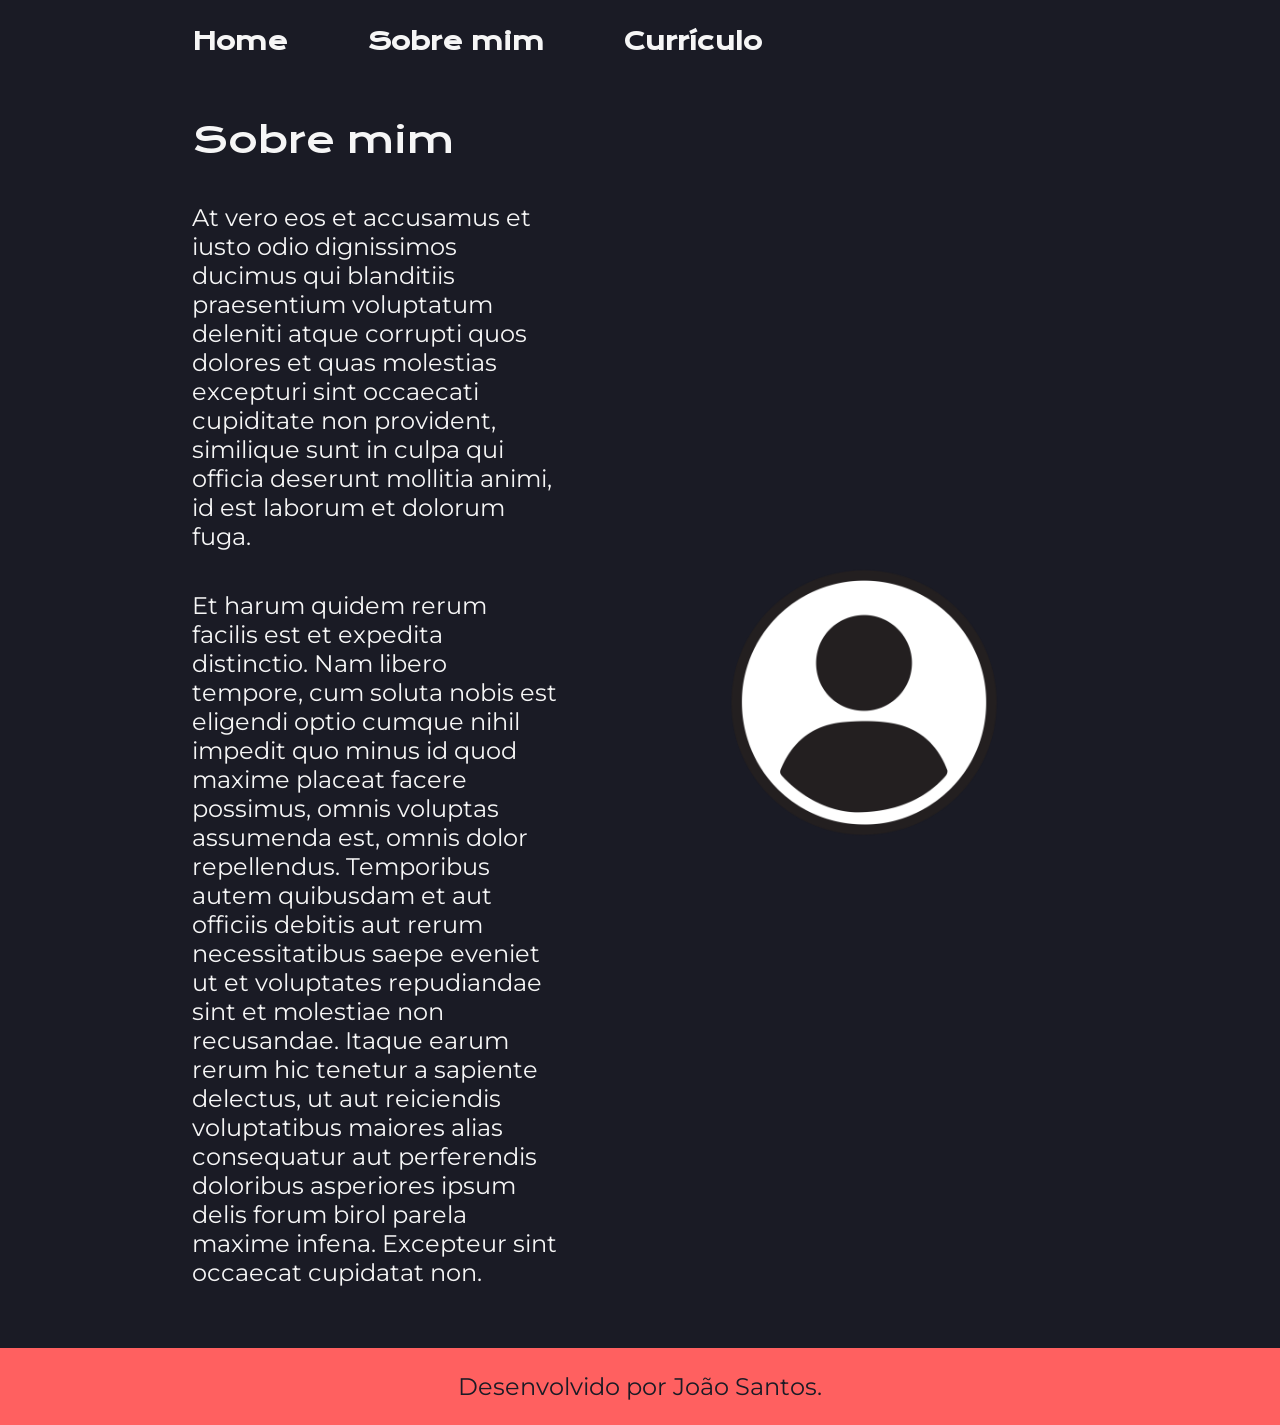
==== about.html @ e107e28a "Add files via upload" ====
<!DOCTYPE html>
<html lang="pt-br">

<head>
    <meta charset="UTF-8">
    <meta name="viewport" content="width=device-width, initial-scale=1.0">
    <title>Sobre mim</title>
    <link rel="stylesheet" href="./styles/style.css">
</head>
<header class="cabecalho">
    <nav class="cabecalho__menu">
        <a href="index.html" class="cabecalho__menu__link">Home</a>
        <a href="about.html" class="cabecalho__menu__link">Sobre mim</a>
        <a href="resume.html" class="cabecalho__menu__link">Currículo</a>
    </nav>
</header>
<main class="apresentacao">
    <section class="apresentacao__conteudo">
        <h1 class="apresentacao__conteudo__titulo">Sobre mim</h1>
        <p class="apresentacao__conteudo__texto">At vero eos et accusamus et iusto odio dignissimos ducimus qui
            blanditiis praesentium voluptatum deleniti
            atque corrupti quos dolores et quas molestias excepturi sint occaecati cupiditate non provident, similique
            sunt in culpa qui officia deserunt mollitia animi, id est laborum et dolorum fuga.</p>
        <p class="apresentacao__conteudo__texto">Et harum quidem rerum facilis est et expedita distinctio. Nam libero
            tempore, cum soluta nobis est eligendi
            optio cumque nihil impedit quo minus id quod maxime placeat facere possimus, omnis voluptas assumenda est,
            omnis dolor repellendus. Temporibus autem quibusdam et aut officiis debitis aut rerum necessitatibus saepe
            eveniet ut et voluptates repudiandae sint et molestiae non recusandae. Itaque earum rerum hic tenetur a
            sapiente delectus, ut aut reiciendis voluptatibus maiores alias consequatur aut perferendis doloribus
            asperiores ipsum delis forum birol parela maxime infena. Excepteur sint occaecat cupidatat non.</p>
    </section>
    <img src="./assets/user.png" alt="Imagem do usuário" class="apresentacao__imagem">
</main>
<footer class="rodape">
    <p>Desenvolvido por João Santos.</p>
</footer>

<body>

</body>

</html>
---- styles/style.css ----
@import url('https://fonts.googleapis.com/css2?family=Krona+One&family=Montserrat:ital,wght@0,100..900;1,100..900&display=swap');

:root {
    --cor-primaria: #1a1b25;
    --cor-terciaria: #F6F6F6;
    --cor-secundaria: #FF6060;
    --cor-hover: #8D99AE;

    --fonte-principal: "Krona One", sans-serif;
    --fonte-secundaria: "Montserrat", sans-serif;
}

/* Variáveis são usadas dessa forma e servem para armazenar valores padrões 
que serão muitas vezes repetidos no código e que, com futuras atualizações, 
poderão ser alterados */

* {
    margin: 0;
    padding: 0;
}

body {
    box-sizing: border-box;
    background-color: var(--cor-primaria);
    color: var(--cor-terciaria);
}

.cabecalho {
    padding: 2% 0 0 15%;
}

.cabecalho__menu {
    display: flex;
    gap: 80px;
}

.cabecalho__menu__link {
    font-family: var(--fonte-principal);
    font-size: 1.5rem;   /* rem é uma unidade de medida relativa e responsiva, 1 rem equivale a 16px */
    font-weight: 600;
    color: var(--cor-terciaria);
    text-decoration: none;
    transition: 0.3s;
}

.cabecalho__menu__link:hover {
    color: var(--cor-secundaria);
}

.apresentacao {
    display: flex;
    align-items: center;
    justify-content: space-between;
    padding: 4.75% 15%;
    gap: 82px;
}

.apresentacao__conteudo {
    width: 50%;
    display: flex;
    flex-direction: column;
    gap: 40px;
}

.apresentacao__conteudo__titulo {
    font-size: 2.25rem;
    font-family: var(--fonte-principal);
    font-weight: 400;
    font-style: normal;
}

.titulo-destaque {
    color: var(--cor-secundaria);
}

.apresentacao__conteudo__texto {
    font-size: 1.5rem;
    font-family: var(--fonte-secundaria);
    font-optical-sizing: auto;
    font-weight: 400;
    font-style: normal;
}

.apresentacao__conteudo__texto__nome {
    font-size: 1.5rem;
    font-family: var(--fonte-secundaria);
    font-optical-sizing: auto;
    font-weight: 400;
    font-style: normal;
    text-decoration: none;
    color: var(--cor-terciaria);
    transition: 0.3s;
}

.apresentacao__conteudo__texto__nome:hover {
    color: var(--cor-secundaria)
}

.apresentacao__links {
    display: flex;
    justify-content: space-between;
    flex-direction: column;
    align-items: center;
    gap: 32px;
}

.apresentacao__links__subtitulo {
    font-family: var(--fonte-principal);
    font-weight: 400;
    font-size: 1.5rem;
}

.apresentacao__links__navegacao {
    display: flex;
    justify-content: center;
    gap: 16px;
    align-items: center;
    width: 50%;
    text-align: center;
    border-radius: 8px;
    font-size: 1.5rem;
    padding: 21.5px 0;
    text-decoration: none;
    color: #f6f6f6;
    font-family: var(--fonte-secundaria);
    font-weight: 600;
    border: 2px solid var(--cor-secundaria);
    transition: 0.3s;
}

.apresentacao__links__link:hover {
    background-color: var(--cor-hover);
}

.apresentacao__imagem {
    width: 50%;
}

.rodape {
    color: #1A1B25;
    background-color: var(--cor-secundaria);
    padding: 24px;
    text-align: center;
    font-family: var(--fonte-secundaria);
    font-size: 1.5rem;
    font-weight: 400;
}

/* Aba Currículo */

.curriculo-cabecalho {
    display: flex;
    flex-direction: column;
    padding: 5% 15%;
    gap: 40px;
}

.curriculo-cabecalho1 {
    display: flex;
    flex-direction: column;
    gap: 15px;
}

.curriculo-cabecalho1__nome {
    text-transform: uppercase;
    font-family: var(--fonte-principal);
    font-weight: 600;
    font-size: 3rem;
    color: var(--cor-secundaria);
}

.curriculo-cabecalho1__carreira {
    font-family: var(--fonte-secundaria);
    font-weight: 400;
    font-size: 1.5rem;
}

.curriculo-cabecalho__contato {
    display: flex;
    gap: 10px;
    align-items: center;
}

.curriculo-cabecalho__contato img {
    width: 5%;
}

.curriculo-cabecalho__contato p {
    font-family: var(--fonte-secundaria);
    font-weight: 400;
    font-size: 1.25rem;
}

.corpo {
    display: flex;
    flex-direction: column;
    gap: 80px;
    font-family: var(--fonte-secundaria);
    font-weight: 400;
    font-size: 1rem;
    padding: 0 15% 5% 15%;
}

.corpo__objetivos {
    display: flex;
    flex-direction: column;
    gap: 40px;
}

.corpo__objetivos h2 {
    font-size: 1.75rem;
    text-transform: uppercase;
    font-family: var(--fonte-principal);
    color: var(--cor-secundaria);
}

.corpo__objetivos p {
    font-size: 1.5rem;
    text-align: justify;
}

.corpo__formacao {
    display: flex;
    flex-direction: column;
    gap: 40px;
}

.corpo__formacao h2 {
    font-size: 1.75rem;
    text-transform: uppercase;
    font-family: var(--fonte-principal);
    color: var(--cor-secundaria);
}

.corpo__formacao__formacoes {
    display: flex;
    flex-direction: column;
    gap: 10px;
}

.corpo__formacao__formacoes h3 {
    text-transform: uppercase;
    font-size: 1.6rem;
}

.corpo__formacao__formacoes p {
    font-size: 1.25rem;
}

@media (max-width: 1200px){

    .cabecalho{
        padding: 10%;
    }

    .cabecalho__menu{
        justify-content: center;
        gap: 5%;
    }

    .apresentacao{
        flex-direction: column-reverse;
        padding: 5%;
    }

    .apresentacao__conteudo	{
        width: auto;
    }

    /* Tela currículo */

    .curriculo-cabecalho{
        padding: 5%;
    }

    .corpo{
        padding: 5%;
    }
}
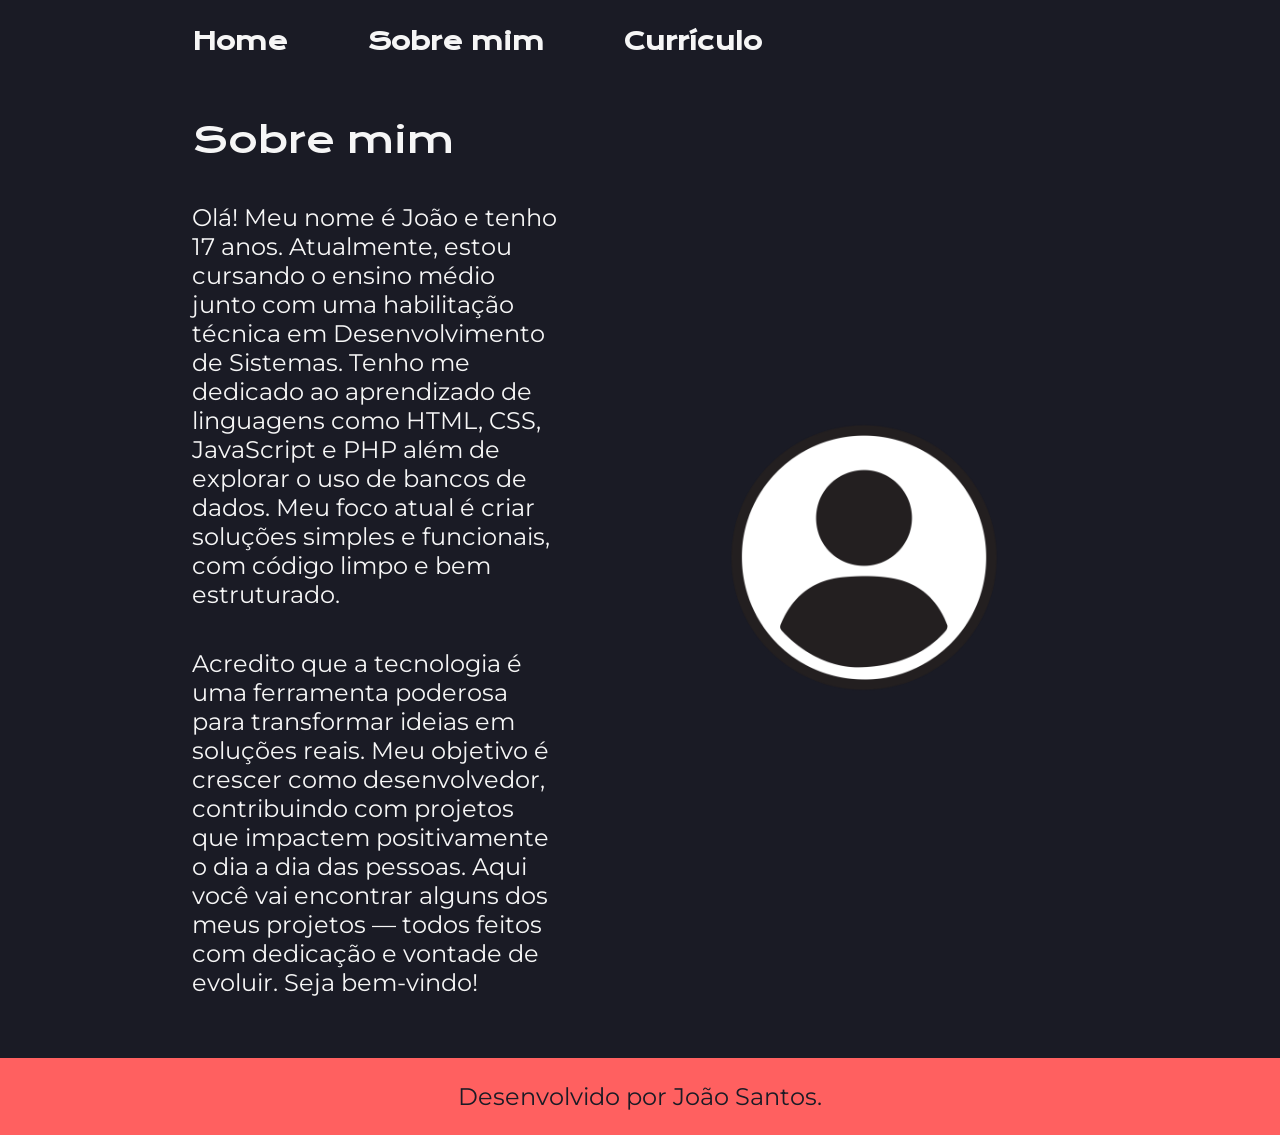
==== commit d3b00c6c: "Adicionei um texto "sobre-mim"" ====
--- a/about.html
+++ b/about.html
@@ -17,17 +17,15 @@
 <main class="apresentacao">
     <section class="apresentacao__conteudo">
         <h1 class="apresentacao__conteudo__titulo">Sobre mim</h1>
-        <p class="apresentacao__conteudo__texto">At vero eos et accusamus et iusto odio dignissimos ducimus qui
-            blanditiis praesentium voluptatum deleniti
-            atque corrupti quos dolores et quas molestias excepturi sint occaecati cupiditate non provident, similique
-            sunt in culpa qui officia deserunt mollitia animi, id est laborum et dolorum fuga.</p>
-        <p class="apresentacao__conteudo__texto">Et harum quidem rerum facilis est et expedita distinctio. Nam libero
-            tempore, cum soluta nobis est eligendi
-            optio cumque nihil impedit quo minus id quod maxime placeat facere possimus, omnis voluptas assumenda est,
-            omnis dolor repellendus. Temporibus autem quibusdam et aut officiis debitis aut rerum necessitatibus saepe
-            eveniet ut et voluptates repudiandae sint et molestiae non recusandae. Itaque earum rerum hic tenetur a
-            sapiente delectus, ut aut reiciendis voluptatibus maiores alias consequatur aut perferendis doloribus
-            asperiores ipsum delis forum birol parela maxime infena. Excepteur sint occaecat cupidatat non.</p>
+        <p class="apresentacao__conteudo__texto">Olá! Meu nome é João e tenho 17 anos. Atualmente, estou cursando o
+            ensino médio junto com uma habilitação técnica em Desenvolvimento de Sistemas. Tenho me dedicado ao
+            aprendizado de linguagens como HTML, CSS, JavaScript e PHP além de explorar o uso de bancos de dados. Meu
+            foco atual é criar soluções simples e funcionais, com código limpo e bem estruturado.</p>
+        <p class="apresentacao__conteudo__texto">Acredito que a tecnologia é uma ferramenta poderosa para transformar
+            ideias em soluções reais. Meu objetivo é crescer como desenvolvedor, contribuindo com projetos que impactem
+            positivamente o dia a dia das pessoas.
+            Aqui você vai encontrar alguns dos meus projetos — todos feitos com dedicação e vontade de evoluir. Seja
+            bem-vindo!</p>
     </section>
     <img src="./assets/user.png" alt="Imagem do usuário" class="apresentacao__imagem">
 </main>
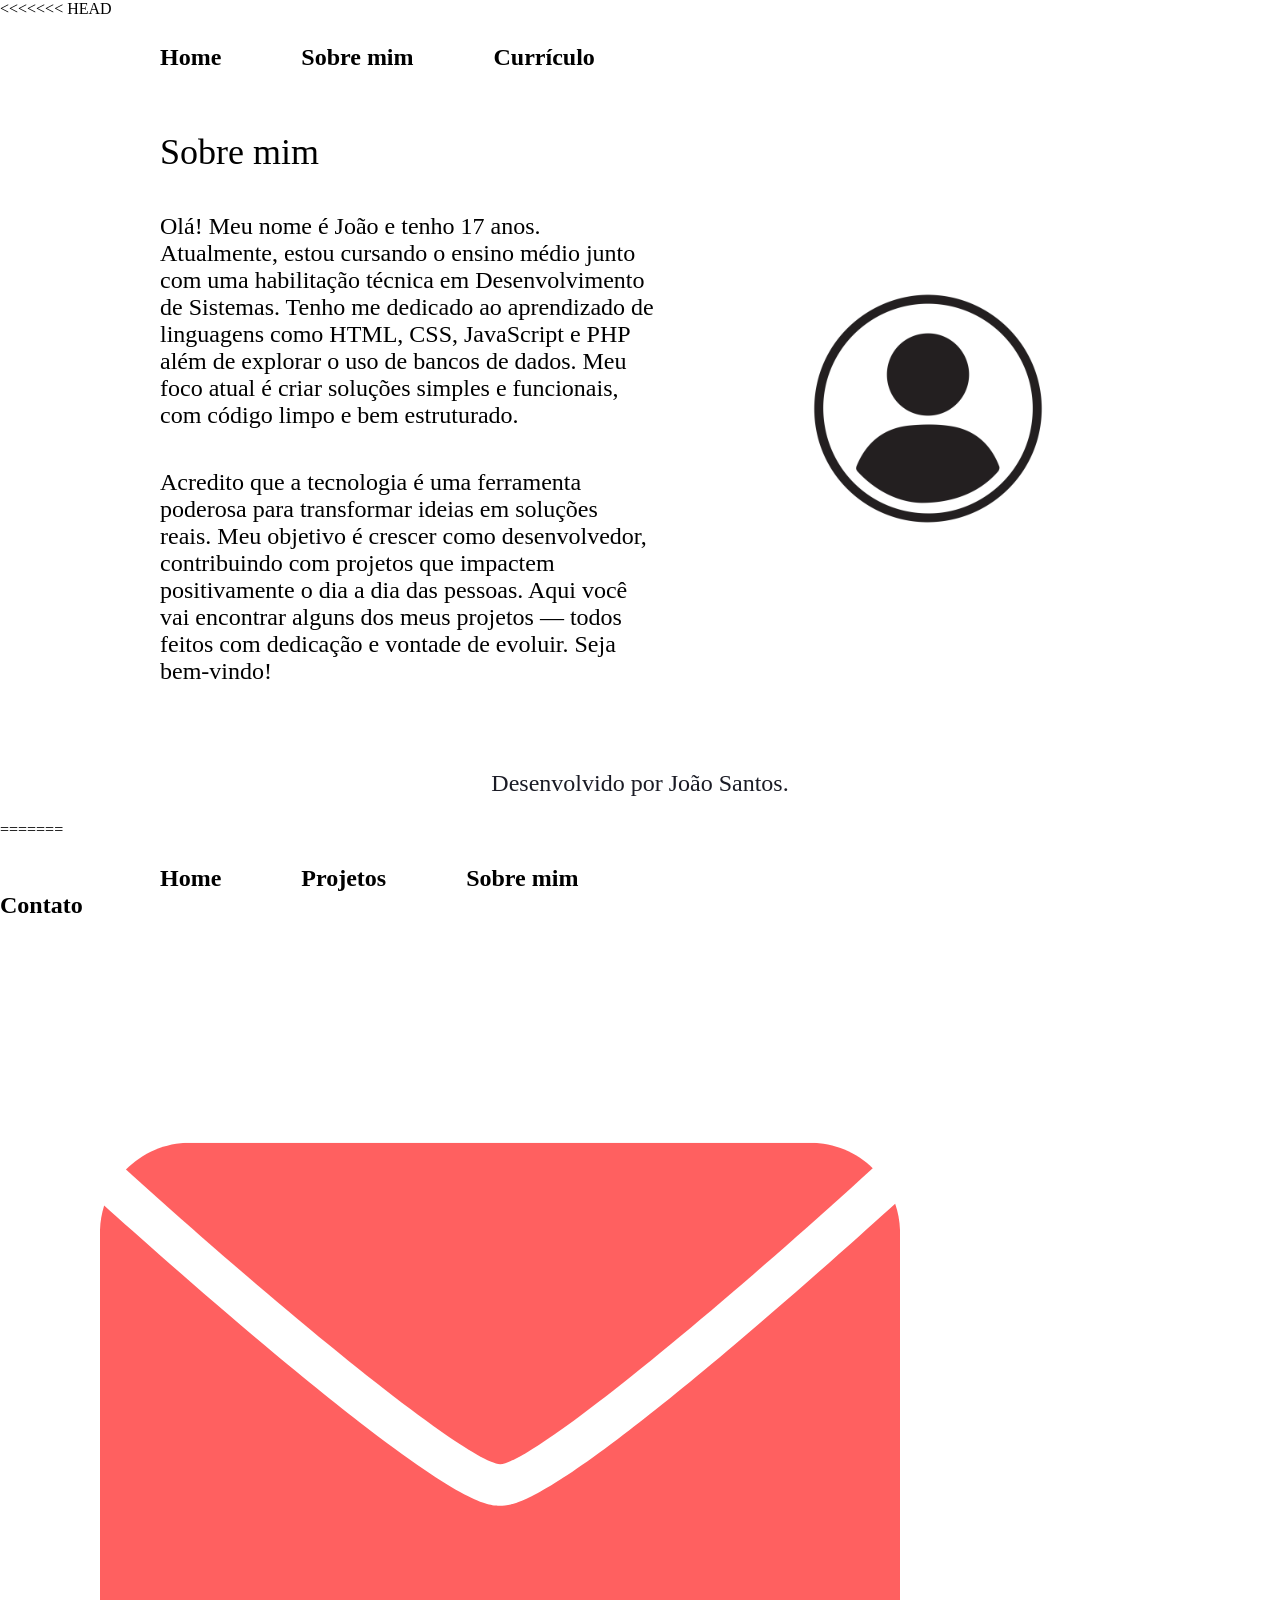
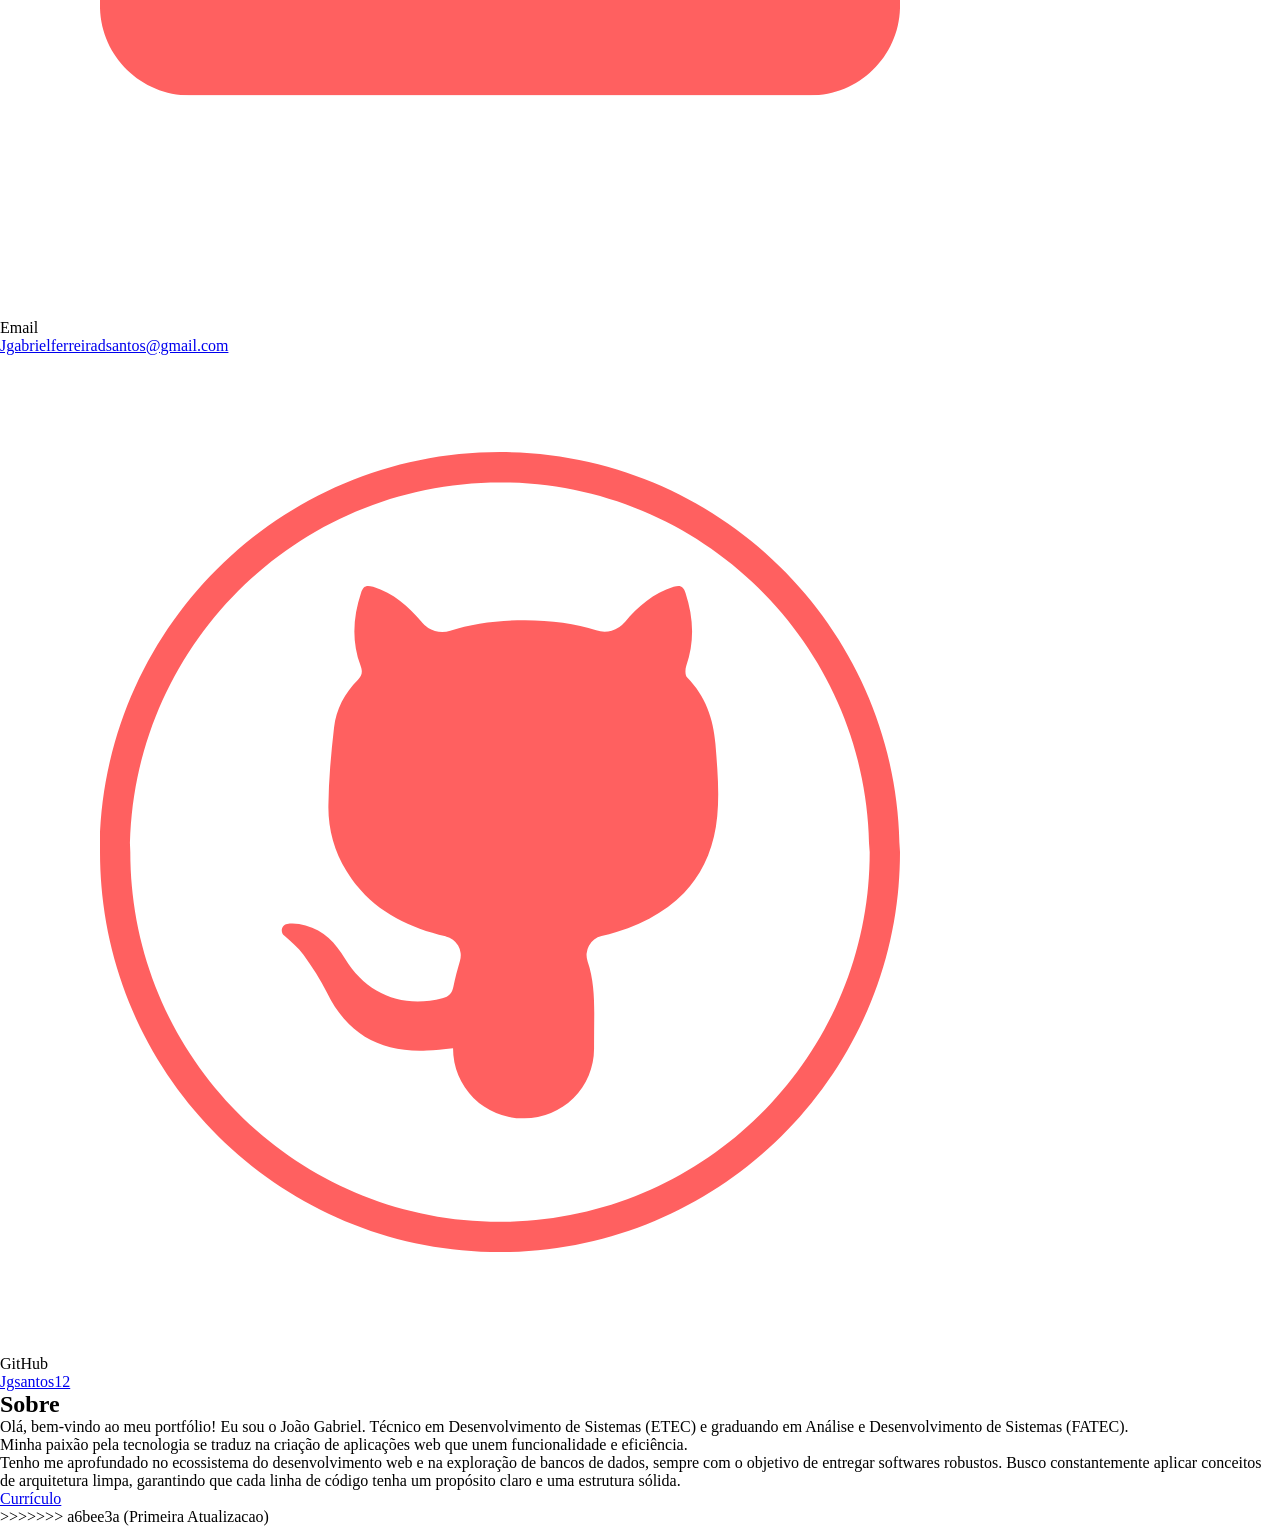
==== commit 51dcfd41: "Primeira Atualizacao do Portfolio" ====
--- a/about.html
+++ b/about.html
@@ -1,3 +1,4 @@
+<<<<<<< HEAD
 <!DOCTYPE html>
 <html lang="pt-br">
 
@@ -37,4 +38,87 @@
 
 </body>
 
+=======
+<!DOCTYPE html>
+<html lang="pt-br">
+
+<head>
+    <meta charset="UTF-8">
+    <meta name="viewport" content="width=device-width, initial-scale=1.0">
+    <title>Portfólio - Sobre mim</title>
+    <link rel="stylesheet" href="./styles/style.css">
+</head>
+
+<body>
+    <header class="cabecalho">
+        <nav class="cabecalho__menu">
+            <a href="index.html" class="cabecalho__menu__link">Home</a>
+            <a href="projects.html" class="cabecalho__menu__link">Projetos</a>
+            <a href="about.html" class="cabecalho__menu__link">Sobre mim</a>
+        </nav>
+    </header>
+    <main class="sobremim">
+        <section class="contato">
+            <h2 class="contato__titulo">Contato</h2>
+
+            <div class="contato__container">
+                <img src="./assets/email1.png" alt="Imagem do usuário" class="contato__container__imagem">
+                <div class="contato__container__div">
+                    <p class="contato__label">Email</p>
+                    <a href="mailto:jgabrielferreiradsantos@gmail.com"
+                        class="contato__link">Jgabrielferreiradsantos@gmail.com</a>
+                </div>
+            </div>
+
+            <div class="contato__container">
+                <img src="./assets/github1.png" alt="Imagem do usuário" class="contato__container__imagem">
+                <div class="contato__container__div">
+                    <p class="contato__label">GitHub</p>
+                    <a href="https://github.com/JgSantos12" class="contato__link" target="_blank">Jgsantos12
+                    </a>
+                </div>
+            </div>
+
+        </section>
+        <section class="sobre">
+            <h2 class="contato__titulo">Sobre</h2>
+            <div class="sobre__container">
+                <div class="texto">
+                    <p class="sobre__texto">Olá, bem-vindo ao meu portfólio! Eu sou o João Gabriel. Técnico em
+                        Desenvolvimento de Sistemas (ETEC) e graduando em Análise e Desenvolvimento de Sistemas (FATEC).
+                    </p>
+                    <p class="sobre__texto">
+                        Minha paixão pela tecnologia se traduz na criação de aplicações web que unem funcionalidade e
+                        eficiência. </p>
+                    <p class="sobre__texto">
+                        Tenho me aprofundado no ecossistema do desenvolvimento web e na exploração de bancos
+                        de
+                        dados, sempre com o objetivo de entregar softwares robustos. Busco constantemente aplicar
+                        conceitos
+                        de arquitetura limpa, garantindo que cada linha de código tenha um propósito claro e uma
+                        estrutura
+                        sólida.</p>
+                </div>
+                <a href="./assets/resume.PDF" class="sobre__link" target="_blank">Currículo</a>
+            </div>
+        </section>
+        <!-- <section class="apresentacao__conteudo">
+            <h1 class="apresentacao__conteudo__titulo">Sobre mim</h1>
+            <p class="apresentacao__conteudo__texto">Olá! Meu nome é João e tenho 17 anos. Atualmente, estou cursando o
+                ensino médio junto com uma habilitação técnica em Desenvolvimento de Sistemas. Tenho me dedicado ao
+                aprendizado de linguagens como HTML, CSS, JavaScript e PHP além de explorar o uso de bancos de dados.
+                Meu
+                foco atual é criar soluções simples e funcionais, com código limpo e bem estruturado.</p>
+            <p class="apresentacao__conteudo__texto">Acredito que a tecnologia é uma ferramenta poderosa para
+                transformar
+                ideias em soluções reais. Meu objetivo é crescer como desenvolvedor, contribuindo com projetos que
+                impactem
+                positivamente o dia a dia das pessoas.
+                Aqui você vai encontrar alguns dos meus projetos — todos feitos com dedicação e vontade de evoluir. Seja
+                bem-vindo!</p>
+        </section> -->
+    </main>
+</body>
+
+>>>>>>> a6bee3a (Primeira Atualizacao)
 </html>
--- a/styles/style.css
+++ b/styles/style.css
@@ -1,3 +1,4 @@
+<<<<<<< HEAD
 @import url('https://fonts.googleapis.com/css2?family=Krona+One&family=Montserrat:ital,wght@0,100..900;1,100..900&display=swap');
 
 :root {
@@ -26,12 +27,12 @@
 }
 
 .cabecalho {
-    padding: 2% 0 0 15%;
+    padding: 2% 0 0 12.5%;
 }
 
 .cabecalho__menu {
     display: flex;
-    gap: 80px;
+    gap: 5rem;
 }
 
 .cabecalho__menu__link {
@@ -51,12 +52,12 @@
     display: flex;
     align-items: center;
     justify-content: space-between;
-    padding: 4.75% 15%;
+    padding: 4.75% 12.5%;
     gap: 82px;
 }
 
 .apresentacao__conteudo {
-    width: 50%;
+    width: 75%;
     display: flex;
     flex-direction: column;
     gap: 40px;
@@ -115,7 +116,7 @@
     justify-content: center;
     gap: 16px;
     align-items: center;
-    width: 50%;
+    width: 75%;
     text-align: center;
     border-radius: 8px;
     font-size: 1.5rem;
@@ -128,12 +129,12 @@
     transition: 0.3s;
 }
 
-.apresentacao__links__link:hover {
-    background-color: var(--cor-hover);
+.apresentacao__links__navegacao:hover {
+    background-color: var(--cor-secundaria);
 }
 
 .apresentacao__imagem {
-    width: 50%;
+    width: 40%;
 }
 
 .rodape {
@@ -151,7 +152,7 @@
 .curriculo-cabecalho {
     display: flex;
     flex-direction: column;
-    padding: 5% 15%;
+    padding: 5% 12.5%;
     gap: 40px;
 }
 
@@ -198,7 +199,7 @@
     font-family: var(--fonte-secundaria);
     font-weight: 400;
     font-size: 1rem;
-    padding: 0 15% 5% 15%;
+    padding: 0 12.5% 5% 12.5%;
 }
 
 .corpo__objetivos {
@@ -258,6 +259,10 @@
         gap: 5%;
     }
 
+    .cabecalho__menu__link{
+        font-size: 1rem;
+    }
+
     .apresentacao{
         flex-direction: column-reverse;
         padding: 5%;
@@ -267,6 +272,10 @@
         width: auto;
     }
 
+    .apresentacao__links__navegacao{
+        width: 100%;
+    }
+
     /* Tela currículo */
 
     .curriculo-cabecalho{
@@ -276,4 +285,384 @@
     .corpo{
         padding: 5%;
     }
+=======
+@import url('https://fonts.googleapis.com/css2?family=Krona+One&family=Montserrat:ital,wght@0,100..900;1,100..900&display=swap');
+@import url('https://fonts.googleapis.com/css2?family=Bebas+Neue&display=swap');
+
+:root {
+    --cor-primaria: #1a1b25;
+    --cor-terciaria: #F6F6F6;
+    --cor-secundaria: #FF6060;
+    --cor-hover: #8D99AE;
+    --cor-card: #2a2c3d;
+
+    --fonte-principal: "Bebas Neue", sans-serif;
+    --fonte-secundaria: "Montserrat", sans-serif;
+}
+
+/* Variáveis são usadas dessa forma e servem para armazenar valores padrões 
+que serão muitas vezes repetidos no código e que, com futuras atualizações, 
+poderão ser alterados */
+
+* {
+    margin: 0;
+    padding: 0;
+    box-sizing: border-box;
+}
+
+body {
+    background-color: var(--cor-primaria);
+    color: var(--cor-terciaria);
+}
+
+.cabecalho {
+    padding: 5vh 5vw;
+}
+
+.cabecalho__menu {
+    display: flex;
+    justify-content: space-evenly;
+}
+
+.cabecalho__menu__link {
+    font-family: var(--fonte-secundaria);
+    font-size: 1.25rem;
+    /* rem é uma unidade de medida relativa e responsiva, 1 rem equivale a 16px */
+    color: var(--cor-terciaria);
+    text-decoration: none;
+    transition: 0.3s;
+}
+
+.cabecalho__menu__link:hover {
+    color: var(--cor-secundaria);
+}
+
+.apresentacao {
+    display: flex;
+    flex-direction: column;
+    align-items: center;
+    gap: 5vh;
+    padding: 25vh 15vw;
+}
+
+.apresentacao__conteudo {
+    display: flex;
+    flex-direction: column;
+    align-items: center;
+    text-align: center;
+    gap: 1.5vh;
+}
+
+.apresentacao__conteudo__titulo {
+    font-size: 4rem;
+    font-family: var(--fonte-principal);
+    font-weight: 400;
+    text-transform: uppercase;
+    letter-spacing: 4%;
+}
+
+.titulo-destaque {
+    color: var(--cor-secundaria);
+}
+
+.apresentacao__conteudo__texto {
+    font-size: 1.25rem;
+    font-family: var(--fonte-secundaria);
+}
+
+.apresentacao__links {
+    display: flex;
+    gap: 2.5vw;
+}
+
+.apresentacao__link {
+    background-color: var(--cor-secundaria);
+    border-radius: 10px;
+    padding: 1em 2em;
+    font-family: var(--fonte-secundaria);
+    text-decoration: none;
+    color: var(--cor-primaria);
+    transition: 0.3s;
+}
+
+.apresentacao__link:hover {
+    background-color: var(--cor-terciaria);
+}
+
+/* Página Sobre Mim */
+
+.sobremim {
+    display: flex;
+    height: 75vh;
+    margin-top: 5vh;
+    gap: 2.5vw;
+}
+
+.contato {
+    background-color: var(--cor-card);
+    width: 40%;
+    padding: 7.5vh 2.5vw;
+    margin-left: 2.5vw;
+    border-radius: 10px;
+    display: flex;
+    flex-direction: column;
+    gap: 2rem;
+}
+
+.contato__titulo {
+    font-family: var(--fonte-secundaria);
+    color: var(--cor-terciaria);
+    font-size: 2rem;
+    display: block;
+}
+
+.contato__titulo::after {
+    content: "";
+    display: block;
+    /* Define o tamanho exato da linha */
+    width: 75px;
+    /* Define a espessura da linha */
+    height: 10px;
+    /* Cor da linha */
+    background-color: var(--cor-secundaria);
+    /* Espaço entre o texto e a linha */
+    margin-top: 5px;
+    /* Opcional: deixa as pontas arredondadas */
+    border-radius: 10px;
+}
+
+.contato__nome {
+    font-family: var(--fonte-secundaria);
+    color: var(--cor-terciaria);
+    font-size: 1.5rem;
+}
+
+.contato__container {
+    display: flex;
+    align-items: center;
+    gap: 1rem;
+}
+
+.contato__container__imagem {
+    height: 5rem;
+    width: 5rem;
+}
+
+.contato__container__div {
+    display: flex;
+    flex-direction: column;
+}
+
+.contato__label {
+    font-family: var(--fonte-secundaria);
+    font-size: 1rem;
+    font-weight: 500;
+    color: var(--cor-terciaria);
+}
+
+.contato__link {
+    font-family: var(--fonte-secundaria);
+    color: var(--cor-hover);
+    text-decoration: none;
+    transition: 0.3s;
+}
+
+.contato__link:hover {
+    color: var(--cor-secundaria);
+}
+
+.sobre {
+    background-color: var(--cor-card);
+    width: 60%;
+    padding: 7.5vh 2.5vw;
+    margin-right: 2.5vw;
+    border-radius: 10px;
+    display: flex;
+    flex-direction: column;
+    gap: 2rem;
+}
+
+.sobre__container {
+    display: flex;
+    flex-direction: column;
+    gap: 2rem;
+}
+
+.sobre__texto {
+    font-family: var(--fonte-secundaria);
+    font-size: 1rem;
+    line-height: 1.5rem;
+    text-align: justify;
+    margin-bottom: 0.5rem;
+}
+
+.sobre__link {
+    font-family: var(--fonte-secundaria);
+    color: var(--cor-primaria);
+    text-decoration: none;
+    background-color: var(--cor-secundaria);
+    padding: 1em 2em;
+    border-radius: 10px;
+    cursor: pointer;
+    transition: 0.3s;
+    align-self: flex-start;
+}
+
+.sobre__link:hover {
+    background-color: var(--cor-terciaria);
+}
+
+/* Página Projetos */
+
+.projetos {
+    display: flex;
+    flex-direction: column;
+    gap: 2em;
+    margin-top: 5vh;
+}
+
+.projects__title {
+    font-family: var(--fonte-secundaria);
+    color: var(--cor-terciaria);
+    font-size: 2.5rem;
+    padding-left: 0.5em;
+    display: block;
+}
+
+.projects__title::after {
+    content: "";
+    display: block;
+    /* Define o tamanho exato da linha */
+    width: 100px;
+    /* Define a espessura da linha */
+    height: 15px;
+    /* Cor da linha */
+    background-color: var(--cor-secundaria);
+    /* Espaço entre o texto e a linha */
+    margin-top: 7.5px;
+    /* Opcional: deixa as pontas arredondadas */
+    border-radius: 10px;
+}
+
+.projetos__card__container {
+    overflow-y: auto;
+    width: 98.5vw;
+    display: grid;
+    grid-template-columns: repeat(3, 1fr);
+    gap: 2rem;
+    padding: 1em;
+}
+
+.projetos__card {
+    background-color: var(--cor-card);
+    display: flex;
+    flex-direction: column;
+    padding: 1.5em 2.5em;
+    border-radius: 10px;
+    box-shadow: 0 2px 8px rgba(0, 0, 0, 0.08);
+    transition: 0.3s;
+    gap: 1.5em;
+}
+
+.projetos__card:hover {
+    box-shadow: 0 8px 24px rgba(0, 0, 0, 0.12);
+    transform: translateY(-4px);
+}
+
+.card__image {
+    width: 100%;
+    border-radius: 10px;
+}
+
+.card__textos {
+    display: flex;
+    flex-direction: column;
+    gap: 0.75em;
+}
+
+.card__titulo {
+    font-family: var(--fonte-secundaria);
+    font-size: 1.5rem;
+    color: var(--cor-terciaria);
+    display: block;
+}
+
+.card__titulo::after {
+    content: "";
+    display: block;
+    /* Define o tamanho exato da linha */
+    width: 35px;
+    /* Define a espessura da linha */
+    height: 7.5px;
+    /* Cor da linha */
+    background-color: var(--cor-secundaria);
+    /* Espaço entre o texto e a linha */
+    margin-top: 5px;
+    /* Opcional: deixa as pontas arredondadas */
+    border-radius: 10px;
+}
+
+.card__descricao {
+    font-family: var(--fonte-secundaria);
+    font-size: 1rem;
+    line-height: 1.30rem;
+    text-align: justify;
+}
+
+.card__link {
+    background-color: var(--cor-secundaria);
+    text-align: center;
+    width: 3rem;
+    height: 3rem;
+    padding: 0.10em;
+    border-radius: 10px;
+    transition: 0.3s;
+}
+
+.card__link:hover {
+    background-color: var(--cor-terciaria);
+}
+
+.card__image__link {
+    width: 100%;
+}
+
+@media (max-width: 1200px) {
+
+    .cabecalho {
+        padding: 10%;
+    }
+
+    .cabecalho__menu {
+        justify-content: center;
+        gap: 5%;
+    }
+
+    .cabecalho__menu__link {
+        font-size: 1rem;
+    }
+
+    .apresentacao {
+        flex-direction: column-reverse;
+        padding: 5%;
+    }
+
+    .apresentacao__conteudo {
+        width: auto;
+    }
+
+    .apresentacao__links__navegacao {
+        width: 100%;
+    }
+
+    /* Tela currículo */
+
+    .curriculo-cabecalho {
+        padding: 5%;
+    }
+
+    .corpo {
+        padding: 5%;
+    }
+>>>>>>> a6bee3a (Primeira Atualizacao)
 }
--- a/styles/style.css
+++ b/styles/style.css
@@ -1,3 +1,4 @@
+<<<<<<< HEAD
 @import url('https://fonts.googleapis.com/css2?family=Krona+One&family=Montserrat:ital,wght@0,100..900;1,100..900&display=swap');
 
 :root {
@@ -26,12 +27,12 @@
 }
 
 .cabecalho {
-    padding: 2% 0 0 15%;
+    padding: 2% 0 0 12.5%;
 }
 
 .cabecalho__menu {
     display: flex;
-    gap: 80px;
+    gap: 5rem;
 }
 
 .cabecalho__menu__link {
@@ -51,12 +52,12 @@
     display: flex;
     align-items: center;
     justify-content: space-between;
-    padding: 4.75% 15%;
+    padding: 4.75% 12.5%;
     gap: 82px;
 }
 
 .apresentacao__conteudo {
-    width: 50%;
+    width: 75%;
     display: flex;
     flex-direction: column;
     gap: 40px;
@@ -115,7 +116,7 @@
     justify-content: center;
     gap: 16px;
     align-items: center;
-    width: 50%;
+    width: 75%;
     text-align: center;
     border-radius: 8px;
     font-size: 1.5rem;
@@ -128,12 +129,12 @@
     transition: 0.3s;
 }
 
-.apresentacao__links__link:hover {
-    background-color: var(--cor-hover);
+.apresentacao__links__navegacao:hover {
+    background-color: var(--cor-secundaria);
 }
 
 .apresentacao__imagem {
-    width: 50%;
+    width: 40%;
 }
 
 .rodape {
@@ -151,7 +152,7 @@
 .curriculo-cabecalho {
     display: flex;
     flex-direction: column;
-    padding: 5% 15%;
+    padding: 5% 12.5%;
     gap: 40px;
 }
 
@@ -198,7 +199,7 @@
     font-family: var(--fonte-secundaria);
     font-weight: 400;
     font-size: 1rem;
-    padding: 0 15% 5% 15%;
+    padding: 0 12.5% 5% 12.5%;
 }
 
 .corpo__objetivos {
@@ -258,6 +259,10 @@
         gap: 5%;
     }
 
+    .cabecalho__menu__link{
+        font-size: 1rem;
+    }
+
     .apresentacao{
         flex-direction: column-reverse;
         padding: 5%;
@@ -267,6 +272,10 @@
         width: auto;
     }
 
+    .apresentacao__links__navegacao{
+        width: 100%;
+    }
+
     /* Tela currículo */
 
     .curriculo-cabecalho{
@@ -276,4 +285,384 @@
     .corpo{
         padding: 5%;
     }
+=======
+@import url('https://fonts.googleapis.com/css2?family=Krona+One&family=Montserrat:ital,wght@0,100..900;1,100..900&display=swap');
+@import url('https://fonts.googleapis.com/css2?family=Bebas+Neue&display=swap');
+
+:root {
+    --cor-primaria: #1a1b25;
+    --cor-terciaria: #F6F6F6;
+    --cor-secundaria: #FF6060;
+    --cor-hover: #8D99AE;
+    --cor-card: #2a2c3d;
+
+    --fonte-principal: "Bebas Neue", sans-serif;
+    --fonte-secundaria: "Montserrat", sans-serif;
+}
+
+/* Variáveis são usadas dessa forma e servem para armazenar valores padrões 
+que serão muitas vezes repetidos no código e que, com futuras atualizações, 
+poderão ser alterados */
+
+* {
+    margin: 0;
+    padding: 0;
+    box-sizing: border-box;
+}
+
+body {
+    background-color: var(--cor-primaria);
+    color: var(--cor-terciaria);
+}
+
+.cabecalho {
+    padding: 5vh 5vw;
+}
+
+.cabecalho__menu {
+    display: flex;
+    justify-content: space-evenly;
+}
+
+.cabecalho__menu__link {
+    font-family: var(--fonte-secundaria);
+    font-size: 1.25rem;
+    /* rem é uma unidade de medida relativa e responsiva, 1 rem equivale a 16px */
+    color: var(--cor-terciaria);
+    text-decoration: none;
+    transition: 0.3s;
+}
+
+.cabecalho__menu__link:hover {
+    color: var(--cor-secundaria);
+}
+
+.apresentacao {
+    display: flex;
+    flex-direction: column;
+    align-items: center;
+    gap: 5vh;
+    padding: 25vh 15vw;
+}
+
+.apresentacao__conteudo {
+    display: flex;
+    flex-direction: column;
+    align-items: center;
+    text-align: center;
+    gap: 1.5vh;
+}
+
+.apresentacao__conteudo__titulo {
+    font-size: 4rem;
+    font-family: var(--fonte-principal);
+    font-weight: 400;
+    text-transform: uppercase;
+    letter-spacing: 4%;
+}
+
+.titulo-destaque {
+    color: var(--cor-secundaria);
+}
+
+.apresentacao__conteudo__texto {
+    font-size: 1.25rem;
+    font-family: var(--fonte-secundaria);
+}
+
+.apresentacao__links {
+    display: flex;
+    gap: 2.5vw;
+}
+
+.apresentacao__link {
+    background-color: var(--cor-secundaria);
+    border-radius: 10px;
+    padding: 1em 2em;
+    font-family: var(--fonte-secundaria);
+    text-decoration: none;
+    color: var(--cor-primaria);
+    transition: 0.3s;
+}
+
+.apresentacao__link:hover {
+    background-color: var(--cor-terciaria);
+}
+
+/* Página Sobre Mim */
+
+.sobremim {
+    display: flex;
+    height: 75vh;
+    margin-top: 5vh;
+    gap: 2.5vw;
+}
+
+.contato {
+    background-color: var(--cor-card);
+    width: 40%;
+    padding: 7.5vh 2.5vw;
+    margin-left: 2.5vw;
+    border-radius: 10px;
+    display: flex;
+    flex-direction: column;
+    gap: 2rem;
+}
+
+.contato__titulo {
+    font-family: var(--fonte-secundaria);
+    color: var(--cor-terciaria);
+    font-size: 2rem;
+    display: block;
+}
+
+.contato__titulo::after {
+    content: "";
+    display: block;
+    /* Define o tamanho exato da linha */
+    width: 75px;
+    /* Define a espessura da linha */
+    height: 10px;
+    /* Cor da linha */
+    background-color: var(--cor-secundaria);
+    /* Espaço entre o texto e a linha */
+    margin-top: 5px;
+    /* Opcional: deixa as pontas arredondadas */
+    border-radius: 10px;
+}
+
+.contato__nome {
+    font-family: var(--fonte-secundaria);
+    color: var(--cor-terciaria);
+    font-size: 1.5rem;
+}
+
+.contato__container {
+    display: flex;
+    align-items: center;
+    gap: 1rem;
+}
+
+.contato__container__imagem {
+    height: 5rem;
+    width: 5rem;
+}
+
+.contato__container__div {
+    display: flex;
+    flex-direction: column;
+}
+
+.contato__label {
+    font-family: var(--fonte-secundaria);
+    font-size: 1rem;
+    font-weight: 500;
+    color: var(--cor-terciaria);
+}
+
+.contato__link {
+    font-family: var(--fonte-secundaria);
+    color: var(--cor-hover);
+    text-decoration: none;
+    transition: 0.3s;
+}
+
+.contato__link:hover {
+    color: var(--cor-secundaria);
+}
+
+.sobre {
+    background-color: var(--cor-card);
+    width: 60%;
+    padding: 7.5vh 2.5vw;
+    margin-right: 2.5vw;
+    border-radius: 10px;
+    display: flex;
+    flex-direction: column;
+    gap: 2rem;
+}
+
+.sobre__container {
+    display: flex;
+    flex-direction: column;
+    gap: 2rem;
+}
+
+.sobre__texto {
+    font-family: var(--fonte-secundaria);
+    font-size: 1rem;
+    line-height: 1.5rem;
+    text-align: justify;
+    margin-bottom: 0.5rem;
+}
+
+.sobre__link {
+    font-family: var(--fonte-secundaria);
+    color: var(--cor-primaria);
+    text-decoration: none;
+    background-color: var(--cor-secundaria);
+    padding: 1em 2em;
+    border-radius: 10px;
+    cursor: pointer;
+    transition: 0.3s;
+    align-self: flex-start;
+}
+
+.sobre__link:hover {
+    background-color: var(--cor-terciaria);
+}
+
+/* Página Projetos */
+
+.projetos {
+    display: flex;
+    flex-direction: column;
+    gap: 2em;
+    margin-top: 5vh;
+}
+
+.projects__title {
+    font-family: var(--fonte-secundaria);
+    color: var(--cor-terciaria);
+    font-size: 2.5rem;
+    padding-left: 0.5em;
+    display: block;
+}
+
+.projects__title::after {
+    content: "";
+    display: block;
+    /* Define o tamanho exato da linha */
+    width: 100px;
+    /* Define a espessura da linha */
+    height: 15px;
+    /* Cor da linha */
+    background-color: var(--cor-secundaria);
+    /* Espaço entre o texto e a linha */
+    margin-top: 7.5px;
+    /* Opcional: deixa as pontas arredondadas */
+    border-radius: 10px;
+}
+
+.projetos__card__container {
+    overflow-y: auto;
+    width: 98.5vw;
+    display: grid;
+    grid-template-columns: repeat(3, 1fr);
+    gap: 2rem;
+    padding: 1em;
+}
+
+.projetos__card {
+    background-color: var(--cor-card);
+    display: flex;
+    flex-direction: column;
+    padding: 1.5em 2.5em;
+    border-radius: 10px;
+    box-shadow: 0 2px 8px rgba(0, 0, 0, 0.08);
+    transition: 0.3s;
+    gap: 1.5em;
+}
+
+.projetos__card:hover {
+    box-shadow: 0 8px 24px rgba(0, 0, 0, 0.12);
+    transform: translateY(-4px);
+}
+
+.card__image {
+    width: 100%;
+    border-radius: 10px;
+}
+
+.card__textos {
+    display: flex;
+    flex-direction: column;
+    gap: 0.75em;
+}
+
+.card__titulo {
+    font-family: var(--fonte-secundaria);
+    font-size: 1.5rem;
+    color: var(--cor-terciaria);
+    display: block;
+}
+
+.card__titulo::after {
+    content: "";
+    display: block;
+    /* Define o tamanho exato da linha */
+    width: 35px;
+    /* Define a espessura da linha */
+    height: 7.5px;
+    /* Cor da linha */
+    background-color: var(--cor-secundaria);
+    /* Espaço entre o texto e a linha */
+    margin-top: 5px;
+    /* Opcional: deixa as pontas arredondadas */
+    border-radius: 10px;
+}
+
+.card__descricao {
+    font-family: var(--fonte-secundaria);
+    font-size: 1rem;
+    line-height: 1.30rem;
+    text-align: justify;
+}
+
+.card__link {
+    background-color: var(--cor-secundaria);
+    text-align: center;
+    width: 3rem;
+    height: 3rem;
+    padding: 0.10em;
+    border-radius: 10px;
+    transition: 0.3s;
+}
+
+.card__link:hover {
+    background-color: var(--cor-terciaria);
+}
+
+.card__image__link {
+    width: 100%;
+}
+
+@media (max-width: 1200px) {
+
+    .cabecalho {
+        padding: 10%;
+    }
+
+    .cabecalho__menu {
+        justify-content: center;
+        gap: 5%;
+    }
+
+    .cabecalho__menu__link {
+        font-size: 1rem;
+    }
+
+    .apresentacao {
+        flex-direction: column-reverse;
+        padding: 5%;
+    }
+
+    .apresentacao__conteudo {
+        width: auto;
+    }
+
+    .apresentacao__links__navegacao {
+        width: 100%;
+    }
+
+    /* Tela currículo */
+
+    .curriculo-cabecalho {
+        padding: 5%;
+    }
+
+    .corpo {
+        padding: 5%;
+    }
+>>>>>>> a6bee3a (Primeira Atualizacao)
 }
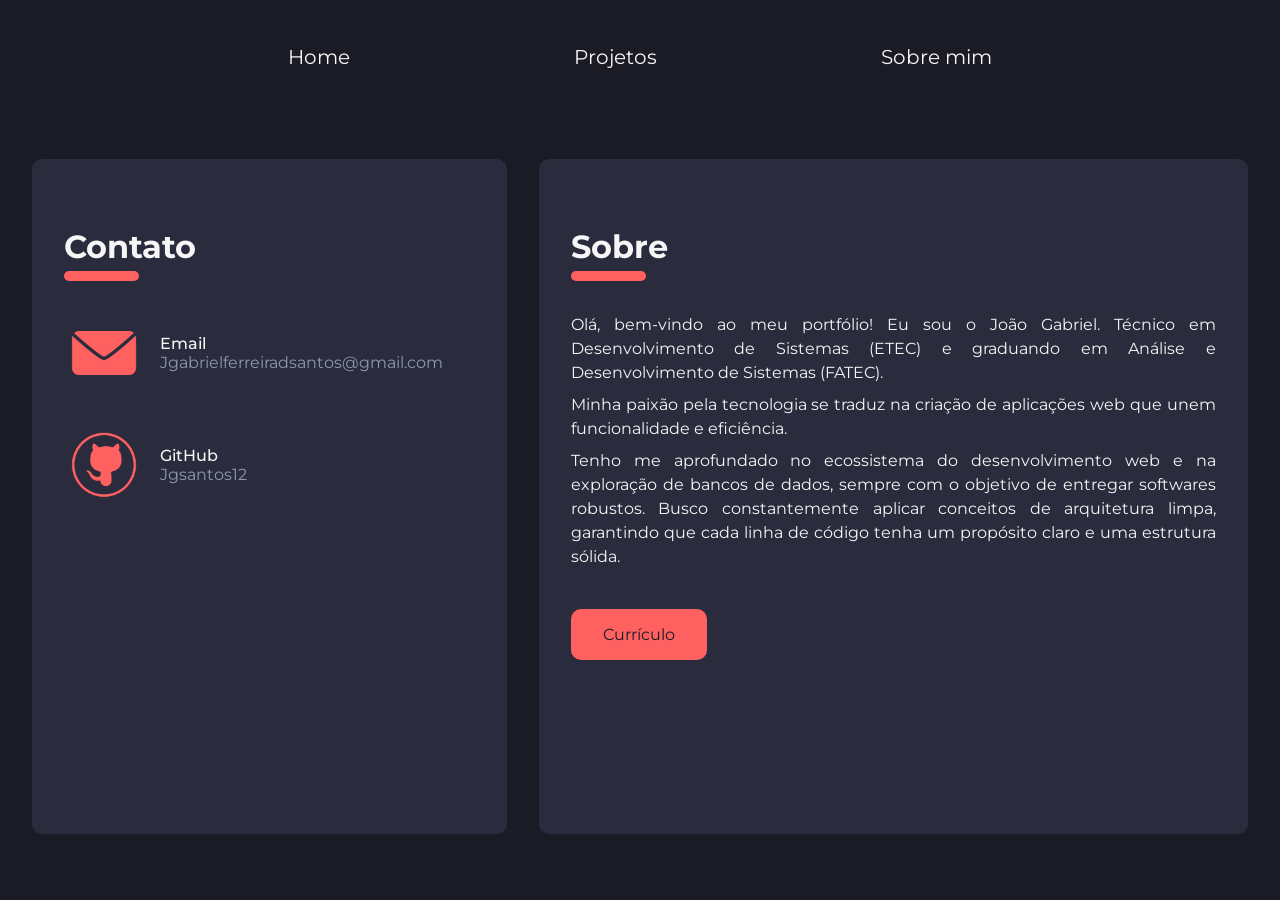
==== commit 209a2993: "Torna o site responsivo para dispositivos móveis" ====
--- a/about.html
+++ b/about.html
@@ -1,44 +1,3 @@
-<<<<<<< HEAD
-<!DOCTYPE html>
-<html lang="pt-br">
-
-<head>
-    <meta charset="UTF-8">
-    <meta name="viewport" content="width=device-width, initial-scale=1.0">
-    <title>Sobre mim</title>
-    <link rel="stylesheet" href="./styles/style.css">
-</head>
-<header class="cabecalho">
-    <nav class="cabecalho__menu">
-        <a href="index.html" class="cabecalho__menu__link">Home</a>
-        <a href="about.html" class="cabecalho__menu__link">Sobre mim</a>
-        <a href="resume.html" class="cabecalho__menu__link">Currículo</a>
-    </nav>
-</header>
-<main class="apresentacao">
-    <section class="apresentacao__conteudo">
-        <h1 class="apresentacao__conteudo__titulo">Sobre mim</h1>
-        <p class="apresentacao__conteudo__texto">Olá! Meu nome é João e tenho 17 anos. Atualmente, estou cursando o
-            ensino médio junto com uma habilitação técnica em Desenvolvimento de Sistemas. Tenho me dedicado ao
-            aprendizado de linguagens como HTML, CSS, JavaScript e PHP além de explorar o uso de bancos de dados. Meu
-            foco atual é criar soluções simples e funcionais, com código limpo e bem estruturado.</p>
-        <p class="apresentacao__conteudo__texto">Acredito que a tecnologia é uma ferramenta poderosa para transformar
-            ideias em soluções reais. Meu objetivo é crescer como desenvolvedor, contribuindo com projetos que impactem
-            positivamente o dia a dia das pessoas.
-            Aqui você vai encontrar alguns dos meus projetos — todos feitos com dedicação e vontade de evoluir. Seja
-            bem-vindo!</p>
-    </section>
-    <img src="./assets/user.png" alt="Imagem do usuário" class="apresentacao__imagem">
-</main>
-<footer class="rodape">
-    <p>Desenvolvido por João Santos.</p>
-</footer>
-
-<body>
-
-</body>
-
-=======
 <!DOCTYPE html>
 <html lang="pt-br">
 
@@ -102,23 +61,7 @@
                 <a href="./assets/resume.PDF" class="sobre__link" target="_blank">Currículo</a>
             </div>
         </section>
-        <!-- <section class="apresentacao__conteudo">
-            <h1 class="apresentacao__conteudo__titulo">Sobre mim</h1>
-            <p class="apresentacao__conteudo__texto">Olá! Meu nome é João e tenho 17 anos. Atualmente, estou cursando o
-                ensino médio junto com uma habilitação técnica em Desenvolvimento de Sistemas. Tenho me dedicado ao
-                aprendizado de linguagens como HTML, CSS, JavaScript e PHP além de explorar o uso de bancos de dados.
-                Meu
-                foco atual é criar soluções simples e funcionais, com código limpo e bem estruturado.</p>
-            <p class="apresentacao__conteudo__texto">Acredito que a tecnologia é uma ferramenta poderosa para
-                transformar
-                ideias em soluções reais. Meu objetivo é crescer como desenvolvedor, contribuindo com projetos que
-                impactem
-                positivamente o dia a dia das pessoas.
-                Aqui você vai encontrar alguns dos meus projetos — todos feitos com dedicação e vontade de evoluir. Seja
-                bem-vindo!</p>
-        </section> -->
     </main>
 </body>
 
->>>>>>> a6bee3a (Primeira Atualizacao)
 </html>
--- a/styles/style.css
+++ b/styles/style.css
@@ -1,291 +1,3 @@
-<<<<<<< HEAD
-@import url('https://fonts.googleapis.com/css2?family=Krona+One&family=Montserrat:ital,wght@0,100..900;1,100..900&display=swap');
-
-:root {
-    --cor-primaria: #1a1b25;
-    --cor-terciaria: #F6F6F6;
-    --cor-secundaria: #FF6060;
-    --cor-hover: #8D99AE;
-
-    --fonte-principal: "Krona One", sans-serif;
-    --fonte-secundaria: "Montserrat", sans-serif;
-}
-
-/* Variáveis são usadas dessa forma e servem para armazenar valores padrões 
-que serão muitas vezes repetidos no código e que, com futuras atualizações, 
-poderão ser alterados */
-
-* {
-    margin: 0;
-    padding: 0;
-}
-
-body {
-    box-sizing: border-box;
-    background-color: var(--cor-primaria);
-    color: var(--cor-terciaria);
-}
-
-.cabecalho {
-    padding: 2% 0 0 12.5%;
-}
-
-.cabecalho__menu {
-    display: flex;
-    gap: 5rem;
-}
-
-.cabecalho__menu__link {
-    font-family: var(--fonte-principal);
-    font-size: 1.5rem;   /* rem é uma unidade de medida relativa e responsiva, 1 rem equivale a 16px */
-    font-weight: 600;
-    color: var(--cor-terciaria);
-    text-decoration: none;
-    transition: 0.3s;
-}
-
-.cabecalho__menu__link:hover {
-    color: var(--cor-secundaria);
-}
-
-.apresentacao {
-    display: flex;
-    align-items: center;
-    justify-content: space-between;
-    padding: 4.75% 12.5%;
-    gap: 82px;
-}
-
-.apresentacao__conteudo {
-    width: 75%;
-    display: flex;
-    flex-direction: column;
-    gap: 40px;
-}
-
-.apresentacao__conteudo__titulo {
-    font-size: 2.25rem;
-    font-family: var(--fonte-principal);
-    font-weight: 400;
-    font-style: normal;
-}
-
-.titulo-destaque {
-    color: var(--cor-secundaria);
-}
-
-.apresentacao__conteudo__texto {
-    font-size: 1.5rem;
-    font-family: var(--fonte-secundaria);
-    font-optical-sizing: auto;
-    font-weight: 400;
-    font-style: normal;
-}
-
-.apresentacao__conteudo__texto__nome {
-    font-size: 1.5rem;
-    font-family: var(--fonte-secundaria);
-    font-optical-sizing: auto;
-    font-weight: 400;
-    font-style: normal;
-    text-decoration: none;
-    color: var(--cor-terciaria);
-    transition: 0.3s;
-}
-
-.apresentacao__conteudo__texto__nome:hover {
-    color: var(--cor-secundaria)
-}
-
-.apresentacao__links {
-    display: flex;
-    justify-content: space-between;
-    flex-direction: column;
-    align-items: center;
-    gap: 32px;
-}
-
-.apresentacao__links__subtitulo {
-    font-family: var(--fonte-principal);
-    font-weight: 400;
-    font-size: 1.5rem;
-}
-
-.apresentacao__links__navegacao {
-    display: flex;
-    justify-content: center;
-    gap: 16px;
-    align-items: center;
-    width: 75%;
-    text-align: center;
-    border-radius: 8px;
-    font-size: 1.5rem;
-    padding: 21.5px 0;
-    text-decoration: none;
-    color: #f6f6f6;
-    font-family: var(--fonte-secundaria);
-    font-weight: 600;
-    border: 2px solid var(--cor-secundaria);
-    transition: 0.3s;
-}
-
-.apresentacao__links__navegacao:hover {
-    background-color: var(--cor-secundaria);
-}
-
-.apresentacao__imagem {
-    width: 40%;
-}
-
-.rodape {
-    color: #1A1B25;
-    background-color: var(--cor-secundaria);
-    padding: 24px;
-    text-align: center;
-    font-family: var(--fonte-secundaria);
-    font-size: 1.5rem;
-    font-weight: 400;
-}
-
-/* Aba Currículo */
-
-.curriculo-cabecalho {
-    display: flex;
-    flex-direction: column;
-    padding: 5% 12.5%;
-    gap: 40px;
-}
-
-.curriculo-cabecalho1 {
-    display: flex;
-    flex-direction: column;
-    gap: 15px;
-}
-
-.curriculo-cabecalho1__nome {
-    text-transform: uppercase;
-    font-family: var(--fonte-principal);
-    font-weight: 600;
-    font-size: 3rem;
-    color: var(--cor-secundaria);
-}
-
-.curriculo-cabecalho1__carreira {
-    font-family: var(--fonte-secundaria);
-    font-weight: 400;
-    font-size: 1.5rem;
-}
-
-.curriculo-cabecalho__contato {
-    display: flex;
-    gap: 10px;
-    align-items: center;
-}
-
-.curriculo-cabecalho__contato img {
-    width: 5%;
-}
-
-.curriculo-cabecalho__contato p {
-    font-family: var(--fonte-secundaria);
-    font-weight: 400;
-    font-size: 1.25rem;
-}
-
-.corpo {
-    display: flex;
-    flex-direction: column;
-    gap: 80px;
-    font-family: var(--fonte-secundaria);
-    font-weight: 400;
-    font-size: 1rem;
-    padding: 0 12.5% 5% 12.5%;
-}
-
-.corpo__objetivos {
-    display: flex;
-    flex-direction: column;
-    gap: 40px;
-}
-
-.corpo__objetivos h2 {
-    font-size: 1.75rem;
-    text-transform: uppercase;
-    font-family: var(--fonte-principal);
-    color: var(--cor-secundaria);
-}
-
-.corpo__objetivos p {
-    font-size: 1.5rem;
-    text-align: justify;
-}
-
-.corpo__formacao {
-    display: flex;
-    flex-direction: column;
-    gap: 40px;
-}
-
-.corpo__formacao h2 {
-    font-size: 1.75rem;
-    text-transform: uppercase;
-    font-family: var(--fonte-principal);
-    color: var(--cor-secundaria);
-}
-
-.corpo__formacao__formacoes {
-    display: flex;
-    flex-direction: column;
-    gap: 10px;
-}
-
-.corpo__formacao__formacoes h3 {
-    text-transform: uppercase;
-    font-size: 1.6rem;
-}
-
-.corpo__formacao__formacoes p {
-    font-size: 1.25rem;
-}
-
-@media (max-width: 1200px){
-
-    .cabecalho{
-        padding: 10%;
-    }
-
-    .cabecalho__menu{
-        justify-content: center;
-        gap: 5%;
-    }
-
-    .cabecalho__menu__link{
-        font-size: 1rem;
-    }
-
-    .apresentacao{
-        flex-direction: column-reverse;
-        padding: 5%;
-    }
-
-    .apresentacao__conteudo	{
-        width: auto;
-    }
-
-    .apresentacao__links__navegacao{
-        width: 100%;
-    }
-
-    /* Tela currículo */
-
-    .curriculo-cabecalho{
-        padding: 5%;
-    }
-
-    .corpo{
-        padding: 5%;
-    }
-=======
 @import url('https://fonts.googleapis.com/css2?family=Krona+One&family=Montserrat:ital,wght@0,100..900;1,100..900&display=swap');
 @import url('https://fonts.googleapis.com/css2?family=Bebas+Neue&display=swap');
 
@@ -431,11 +143,6 @@
     border-radius: 10px;
 }
 
-.contato__nome {
-    font-family: var(--fonte-secundaria);
-    color: var(--cor-terciaria);
-    font-size: 1.5rem;
-}
 
 .contato__container {
     display: flex;
@@ -629,40 +336,98 @@
 
 @media (max-width: 1200px) {
 
+    /* Geral */
+
     .cabecalho {
         padding: 10%;
     }
 
     .cabecalho__menu {
-        justify-content: center;
-        gap: 5%;
+        justify-content: space-evenly;
     }
 
     .cabecalho__menu__link {
         font-size: 1rem;
     }
 
+    /* Home */
+
     .apresentacao {
-        flex-direction: column-reverse;
+        margin-top: 20%;
         padding: 5%;
     }
 
-    .apresentacao__conteudo {
+    .apresentacao__conteudo__titulo {
+        font-size: 3rem;
+    }
+
+    .apresentacao__conteudo__texto {
+        font-size: 1rem;
+    }
+
+    .apresentacao__link {
+        font-size: 1rem;
+        text-align: center;
+    }
+
+    /* Projetos */
+
+    .projects__title {
+        font-size: 2rem;
+    }
+
+    .projects__title::after {
+        width: 75px;
+        height: 15px;
+        margin-top: 5px;
+    }
+
+    .projetos__card__container {
         width: auto;
-    }
-
-    .apresentacao__links__navegacao {
-        width: 100%;
-    }
-
-    /* Tela currículo */
-
-    .curriculo-cabecalho {
-        padding: 5%;
-    }
-
-    .corpo {
-        padding: 5%;
-    }
->>>>>>> a6bee3a (Primeira Atualizacao)
+        grid-template-columns: repeat(1, 1fr);
+    }
+
+    /* Sobre */
+
+    .sobremim {
+        flex-direction: column;
+        gap: 2em;
+    }
+
+    .contato {
+        width: auto;
+        margin: 0 5%;
+        padding: 2em 1.5em;
+        gap: 1rem;
+    }
+
+    .contato__titulo {
+        font-size: 1.75rem;
+    }
+
+    .contato__titulo::after {
+        width: 50px;
+        height: 7.5px;
+        margin-top: 3px;
+    }
+
+    .contato__container{
+        gap: 0.5rem;
+    }
+
+    .contato__container__imagem {
+        width: 3rem;
+        height: 3rem;
+    }
+
+    .contato__link {
+        font-size: 0.85rem;
+    }
+
+    .sobre {
+        width: auto;
+        margin: 0 5%;
+        padding: 2em 1.5em;
+
+    }
 }
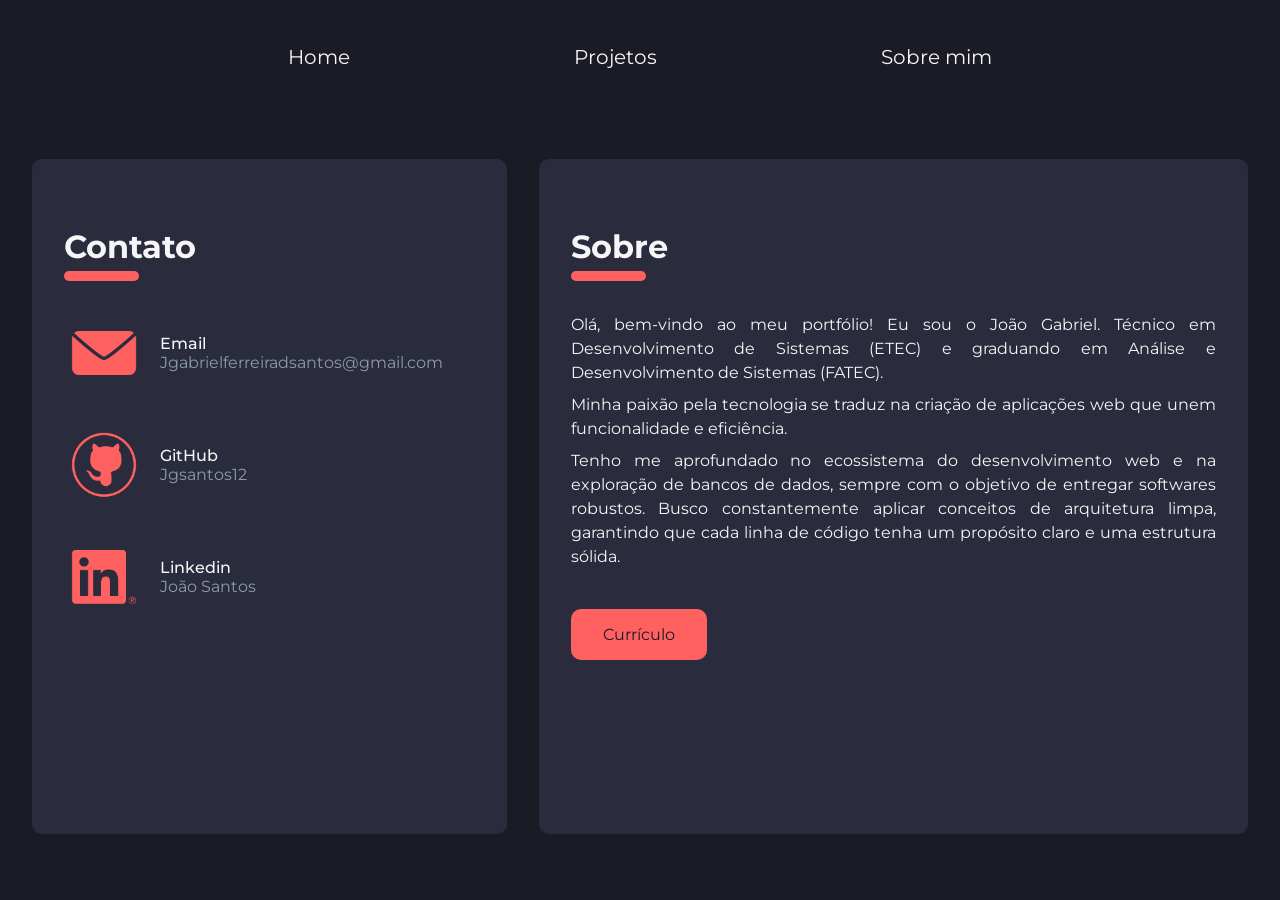
==== commit e76908d3: "Adicionando link para o LinkedIn e corrigindo um erro" ====
--- a/about.html
+++ b/about.html
@@ -38,6 +38,16 @@
                 </div>
             </div>
 
+            <div class="contato__container">
+                <img src="./assets/linkedinAsset.png" alt="Imagem do usuário" class="contato__container__imagem">
+                <div class="contato__container__div">
+                    <p class="contato__label">Linkedin</p>
+                    <a href="https://www.linkedin.com/in/jo%C3%A3o-gabriel-ferreira-dos-santos-a8b97341b/"
+                        class="contato__link" target="_blank">João Santos
+                    </a>
+                </div>
+            </div>
+
         </section>
         <section class="sobre">
             <h2 class="contato__titulo">Sobre</h2>
@@ -58,7 +68,7 @@
                         estrutura
                         sólida.</p>
                 </div>
-                <a href="./assets/resume.PDF" class="sobre__link" target="_blank">Currículo</a>
+                <a href="./assets/resume.pdf" class="sobre__link" target="_blank">Currículo</a>
             </div>
         </section>
     </main>
--- a/styles/style.css
+++ b/styles/style.css
@@ -269,6 +269,7 @@
     box-shadow: 0 2px 8px rgba(0, 0, 0, 0.08);
     transition: 0.3s;
     gap: 1.5em;
+    cursor: pointer;
 }
 
 .projetos__card:hover {
@@ -334,6 +335,142 @@
     width: 100%;
 }
 
+/* Modal dos Projetos  */
+
+.modal-overlay {
+    display: none;
+    position: fixed;
+    top: 0;
+    left: 0;
+    width: 100vw;
+    height: 100vh;
+    background: rgba(0, 0, 0, 0.75);
+    z-index: 200;
+    align-items: center;
+    justify-content: center;
+}
+
+.modal {
+    background: var(--cor-card);
+    padding: 5em 2em;
+    border-radius: 10px;
+    width: 75%;
+    max-height: 90vh;
+    overflow-y: auto;
+    position: relative;
+    display: flex;
+    flex-direction: column;
+    gap: 2em;
+}
+
+.modal-fechar {
+    position: absolute;
+    top: 1rem;
+    right: 1rem;
+    border: none;
+    background: none;
+    cursor: pointer;
+    font-size: 1.25rem;
+    font-weight: 900;
+    color: var(--cor-terciaria);
+    transition: 0.3s;
+}
+
+.modal-fechar:hover {
+    transform: scale(1.2);
+    color: var(--texto);
+}
+
+.modal__container {
+    display: flex;
+    flex-direction: column;
+    gap: 2em;
+}
+
+.modal__titulo {
+    font-family: var(--fonte-secundaria);
+    font-size: 2.25rem;
+    color: var(--cor-terciaria);
+}
+
+.modal__titulo::after {
+    content: "";
+    display: block;
+    /* Define o tamanho exato da linha */
+    width: 125px;
+    /* Define a espessura da linha */
+    height: 15px;
+    /* Cor da linha */
+    background-color: var(--cor-secundaria);
+    /* Espaço entre o texto e a linha */
+    margin-top: 5px;
+    /* Opcional: deixa as pontas arredondadas */
+    border-radius: 10px;
+}
+
+.modal__image {
+    width: 100%;
+    border-radius: 10px;
+}
+
+.modal__container__div {
+    display: flex;
+    flex-direction: column;
+    gap: 1.5em;
+}
+
+.modal__div {
+    display: flex;
+    flex-direction: column;
+    gap: 0.75em;
+}
+
+.modal__label {
+    font-family: var(--fonte-secundaria);
+    font-size: 1.25rem;
+    color: var(--cor-terciaria);
+}
+
+.modal__label::after {
+    content: "";
+    display: block;
+    /* Define o tamanho exato da linha */
+    width: 50px;
+    /* Define a espessura da linha */
+    height: 7.5px;
+    /* Cor da linha */
+    background-color: var(--cor-secundaria);
+    /* Espaço entre o texto e a linha */
+    margin-top: 2.5px;
+    /* Opcional: deixa as pontas arredondadas */
+    border-radius: 10px;
+}
+
+.modal__texto{
+    font-family: var(--fonte-secundaria);
+    color: var(--cor-terciaria);
+    font-size: 1rem;
+    text-align: justify;
+}
+
+.modal__tecnologias{
+    display: flex;
+    gap: 1em;
+}
+
+.modal__tecnologias__image {
+    width: 3.5rem;
+    border: solid 1px var(--cor-secundaria);
+    border-radius: 10px;
+    padding: 0.1em;
+}
+
+.modal__div__imagens{
+    display: flex;
+    flex-direction: column;
+    gap: 2em;
+}
+
 @media (max-width: 1200px) {
 
     /* Geral */
@@ -385,6 +522,25 @@
     .projetos__card__container {
         width: auto;
         grid-template-columns: repeat(1, 1fr);
+    }
+
+    /* Modal - Projetos */
+
+    .modal{
+        padding: 2.5em 1em;
+    }
+
+    .modal__titulo{
+        font-size: 1.75rem;
+    }
+
+    .modal__titulo::after{
+        width: 75px;
+        height: 12.5px;
+    }
+
+    .modal__tecnologias{
+        flex-wrap: wrap;
     }
 
     /* Sobre */
@@ -411,7 +567,7 @@
         margin-top: 3px;
     }
 
-    .contato__container{
+    .contato__container {
         gap: 0.5rem;
     }
 
@@ -430,4 +586,5 @@
         padding: 2em 1.5em;
 
     }
+
 }
